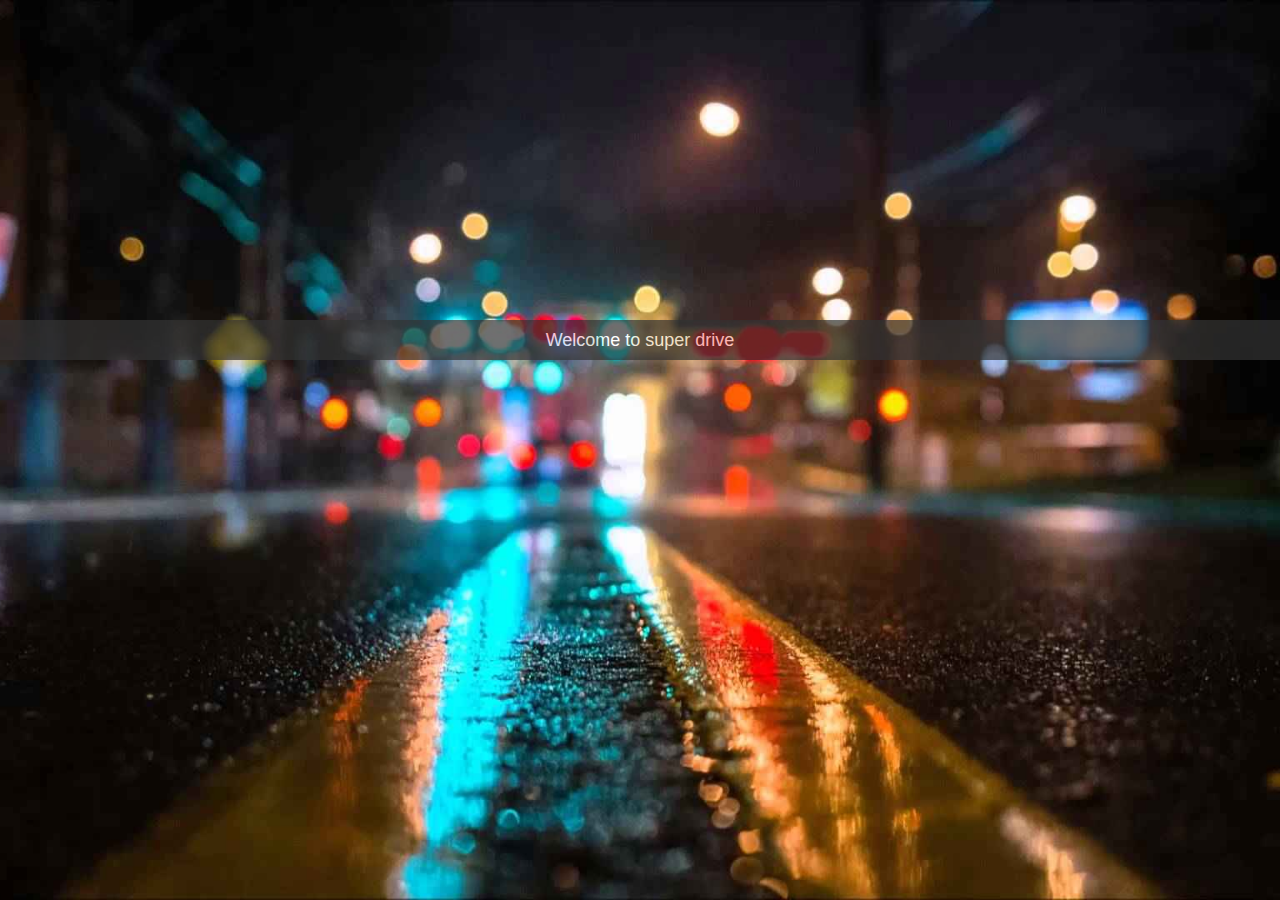
==== home.html @ ccf06471 "" ====
﻿<!DOCTYPE html>
<html lang="en">
<head>
    <meta charset="utf-8">
    <title>Super Drive</title>
    <meta name="viewport" content="width=device-width, initial-scale=1.0">
    <meta name="description" content="">
    <meta name="author" content="">
    <link rel="stylesheet" href="css/bootstrap.min.css">
    <link rel="stylesheet" href="fonts/font-awesome/css/font-awesome.min.css">
    <link rel="stylesheet" type="text/css" href="css/plugins/gritter/jquery.gritter.css" />
    <link rel="stylesheet" href="css/themes/basicstyle.css">
    <link rel="stylesheet" href="css/jquery.loader.min.css">
    <link rel="stylesheet" href="css/style.css">
    <link rel="stylesheet" href="css/intro.css">
    <script src="js/intro.js"></script>
</head>

<body>
    <div id="wrapper">
        <div id="main-container">
            <nav class="navbar-top" role="navigation">
                <div class="navbar-header col-md-12 col-sm-12 col-xs-12">
                    <div class="navbar-brand col-md-12 col-sm-12 col-xs-12">
                        <ul class="nav navbar-left col-md-12 col-sm-12 col-xs-12 text-center" style="color:white" data-intro="This is your navigation bar" data-step="1" data-position="bottom">
                            <li class="col-md-4 col-sm-4 col-xs-4" onclick="javascript:location.href='home.html'">

                                <i class="fa fa-home"></i>

                            </li>
                            <li class="col-md-4 col-sm-4 col-xs-4 sip" onclick="showGPSBar()" data-intro="Here you will access all GPS features" data-step="2" data-position="bottom">

                                <i class="fa fa-map-marker"></i>

                            </li>
                            <li class="col-md-4 col-sm-4 col-xs-4 sip" onclick="loadUserFavourits()">

                                <i class="fa fa-star"></i>

                            </li>
                        </ul>
                    </div>
                </div>

                <div class="nav-top col-md-12 col-sm-12 col-xs-12">
                    <ul class="nav navbar-right col-md-12 col-sm-12 col-xs-12">
                        <li class="dropdown">
                            <a href="#" class="dropdown-toggle" data-toggle="dropdown">
                                <i class="fa fa-bell"></i><span class="badge up badge-success NotificationsCount">0</span>
                            </a>
                            <ul class="dropdown-menu dropdown-scroll dropdown-alerts margin">
                                <li class="dropdown-header">
                                    <i class="fa fa-bell"></i><span class="NotificationsCount">0</span> New Notification
                                </li>
                                <li id="alertScroll">
                                    <ul class="list-unstyled"></ul>
                                </li>
                                <li class="dropdown-footer">
                                    <a href="notifications.html">
                                        View All Notifications
                                    </a>
                                </li>
                            </ul>
                        </li>

                        <li class="dropdown user-box">
                            <a href="profile.html" data-intro="Access your profile from here" data-step="4" data-position="left">
                                <img id="user-img" class="img-circle" src="images/unknown.png" alt="">
                                <span id="user-name" class="user-info"></span>
                            </a>
                        </li>

                        <li class="dropdown nav-search-icon">
                            <a href="javascript:OpenFeedbackPopup();">
                                <span class="glyphicon glyphicon-comment"></span>
                            </a>
                        </li>
                    </ul>
                </div>
            </nav>
            <div class="gps-bar">
                <div onclick="getCurrentStreetLocation()" class="col-md-4 col-sm-4 col-xs-4">
                    <i class="fa fa-location-arrow"></i><span id="actionTxt"> Nearby</span>
                </div>
                <div onclick="javascript:location.href='trip.html'" class="col-md-4 col-sm-4 col-xs-4 sip">
                    <i class="fa fa-automobile"></i><span id="actionTxt"> Routing</span>
                </div>
                <div onclick="toggleAr()" id="ARInd" class="ARDisabled col-md-4 col-sm-4 col-xs-4 sip">
                    <i class="fa fa-refresh"></i> [AR]
                </div>
            </div>
            <div id="page-wrapper" class="homeWarper">
                <!--<div class="row" id="dvAds" style="position:relative;line-height:30px;margin-top:80px;">
                    <img src="images/taskys.png" id="imgAd" style="position:absolute;left:0px;top:0px;max-height:50px;height:100%;max-width:70px;"/>
                </div>-->
                <div class="row" style="line-height:30px;margin-top:110px;">
                    <img src="images/taskys.png" id="imgAd" style="display:none;margin-left:10px;width:110px;height:40px;" />
                    <span id="txt1" style="display:none">Pay less</span>
                    <span id="txt2" style="display:none">, Get more!</span>
                </div>
                <div class="row">
                    <div class="col-lg-12" id="loadeddata">
                    </div>
                </div>
                <button type="button" id="back-to-top" class="btn btn-default btn-sm back-to-top">
                    <i class="fa fa-angle-double-up icon-only bigger-110"></i>
                </button>
            </div>
        </div>
    </div>
    <script src="js/jquery.min.js"></script>
    <script src="js/bootstrap.min.js"></script>
    <script src="js/plugins/slimscroll/jquery.slimscroll.min.js"></script>
    <script src="js/plugins/gritter/jquery.gritter.min.js"></script>
    <script src="js/plugins/jquery-validation/jquery.validate.min.js"></script>
    <script src="js/jquery.loader.min.js" type="text/javascript"></script>
    <script src="js/plugins/gritter/demo-gritter-notice.js"></script>
    <script src="js/plugins/bootbox/bootbox.min.js"></script>
    <script src="scripts/general.js"></script>
    <script src="scripts/home.js"></script>

</body>
</html>
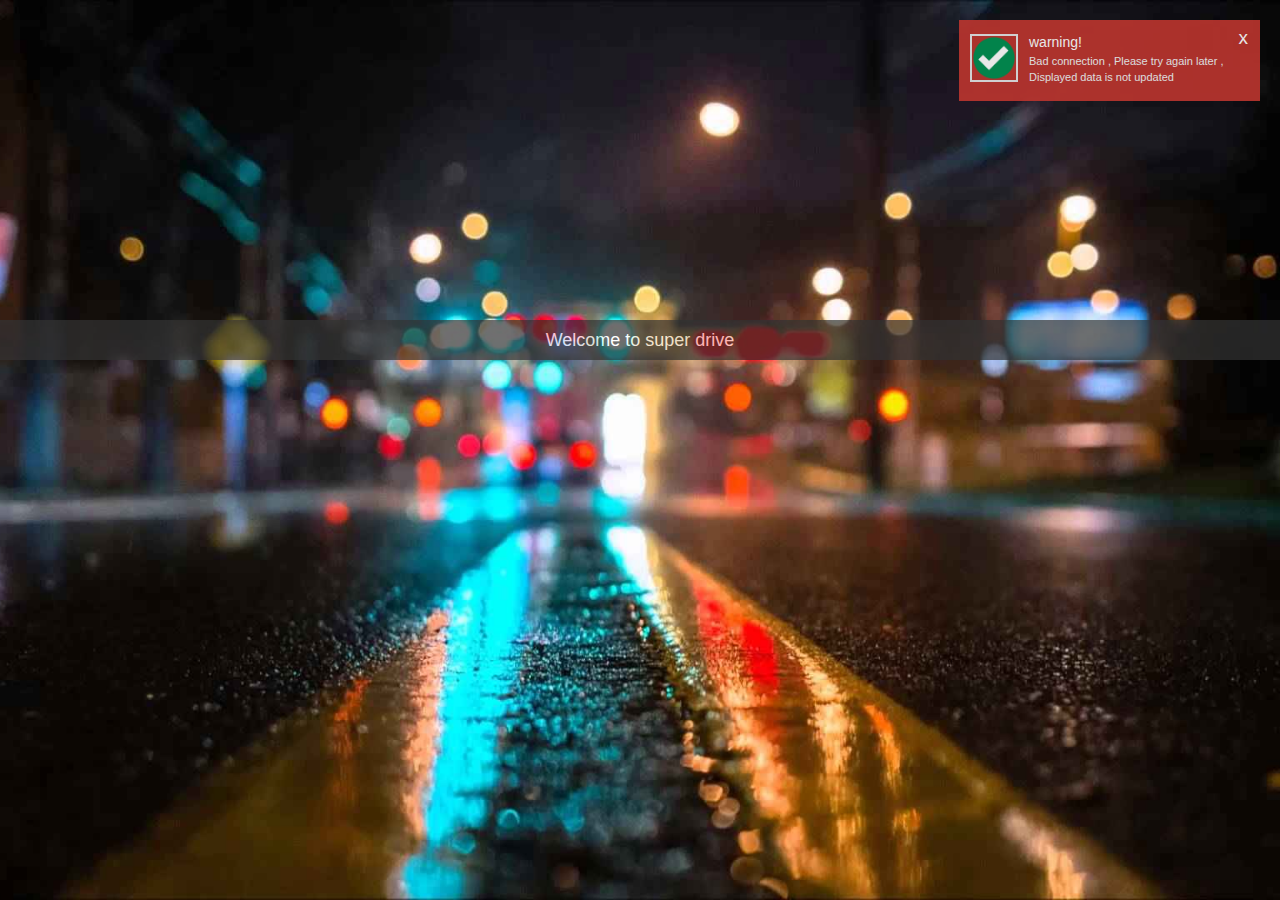
==== commit fe1502df: "" ====
--- a/home.html
+++ b/home.html
@@ -23,9 +23,9 @@
                 <div class="navbar-header col-md-12 col-sm-12 col-xs-12">
                     <div class="navbar-brand col-md-12 col-sm-12 col-xs-12">
                         <ul class="nav navbar-left col-md-12 col-sm-12 col-xs-12 text-center" style="color:white" data-intro="This is your navigation bar" data-step="1" data-position="bottom">
-                            <li class="col-md-4 col-sm-4 col-xs-4" onclick="javascript:location.href='home.html'">
+                            <li class="col-md-4 col-sm-4 col-xs-4 " onclick="javascript:location.href='home.html'">
 
-                                <i class="fa fa-home"></i>
+                                <i class="fa fa-home toggleShow"></i>
 
                             </li>
                             <li class="col-md-4 col-sm-4 col-xs-4 sip" onclick="showGPSBar()" data-intro="Here you will access all GPS features" data-step="2" data-position="bottom">
@@ -35,7 +35,7 @@
                             </li>
                             <li class="col-md-4 col-sm-4 col-xs-4 sip" onclick="loadUserFavourits()">
 
-                                <i class="fa fa-star"></i>
+                                <i class="fa fa-star toggleShow"></i>
 
                             </li>
                         </ul>
@@ -44,7 +44,7 @@
 
                 <div class="nav-top col-md-12 col-sm-12 col-xs-12">
                     <ul class="nav navbar-right col-md-12 col-sm-12 col-xs-12">
-                        <li class="dropdown">
+                        <li class="dropdown toggleShow">
                             <a href="#" class="dropdown-toggle" data-toggle="dropdown">
                                 <i class="fa fa-bell"></i><span class="badge up badge-success NotificationsCount">0</span>
                             </a>
@@ -63,8 +63,9 @@
                             </ul>
                         </li>
 
-                        <li class="dropdown user-box">
-                            <a href="profile.html" data-intro="Access your profile from here" data-step="4" data-position="left">
+                        <li class="dropdown user-box toggleShow">
+                            <a class="toggleShow userProfile" href="">
+                                <!--<a class="toggleShow" href="profile.html" data-intro="Access your profile from here" data-step="4" data-position="left">-->
                                 <img id="user-img" class="img-circle" src="images/unknown.png" alt="">
                                 <span id="user-name" class="user-info"></span>
                             </a>
@@ -118,6 +119,6 @@
     <script src="js/plugins/bootbox/bootbox.min.js"></script>
     <script src="scripts/general.js"></script>
     <script src="scripts/home.js"></script>
-
+    <script src="js/watermark.jquery.min.js"></script>
 </body>
 </html>
--- a/css/style.css
+++ b/css/style.css
@@ -57,6 +57,10 @@
     border-left: solid #fff 1px;
 }
 
+.modal-body img{
+    width:100%;
+}
+
 .tripDetails {
     background-color: #fff;
 }
@@ -273,7 +277,7 @@
     margin-top: -2%;
 }
 
-.fa-comment, .fa-star {
+.fa-comment, .fa-star{
     font-size: 20px;
 }
 
@@ -312,3 +316,64 @@
 .paddingDown {
     padding-bottom: 70px;
 }
+
+.clear {
+    float: left;
+    width: 100%;
+    height: 30px;
+}
+
+.clear2 {
+    float: left;
+    width: 100%;
+    height: 15px;
+}
+
+.clear3 {
+    float: left;
+    width: 100%;
+    height: 5px;
+}
+.imgTimelineModal {
+        position: relative;
+}
+.waterMark{
+    z-index: 1000;
+    position: fixed;
+    right: 5%;
+    bottom: 20%;
+    width: 60px;
+    opacity: 0.4;
+}
+
+.blackFont{
+    color:#000;
+}
+
+.logo-pic{
+    /*background-color:gray;*/
+}
+.logo-pic img{
+    width: 100%;
+    max-width: 100%;
+ }
+
+    .logo-pic :after, .logo-pic :before {
+        content: "";
+        height: 4px;
+        position: absolute;
+        right: 0;
+        top: -5px;
+    }
+
+    .logo-pic :before {
+        border-left: 35px solid #72af46;
+        border-right: 34px solid #466baf;
+        margin: 0 30px 0 0;
+    }
+
+    .logo-pic :after {
+        border-left: 34px solid #4e72c2;
+        border-right: 35px solid #004688;
+        margin: 0 99px 0 0;
+    }